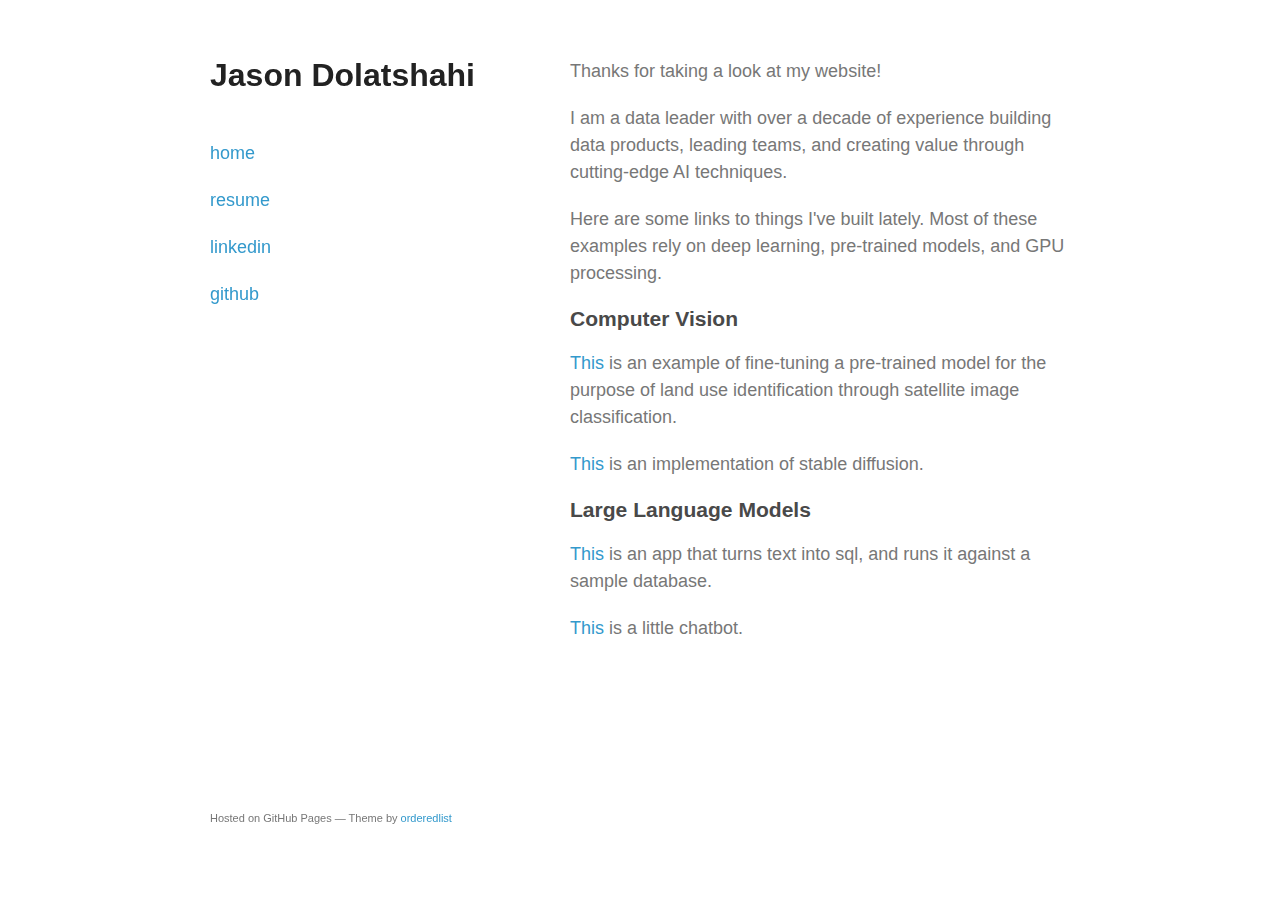
==== index.html @ a9b1c505 "update" ====
<!doctype html>
<html>

  <head>
    <meta charset="utf-8">
    <meta http-equiv="X-UA-Compatible" content="chrome=1">
    <title>jason</title>

    <link rel="stylesheet" href="stylesheets/styles.css">
    <link rel="stylesheet" href="stylesheets/pygment_trac.css">
    <meta name="viewport" content="width=device-width, initial-scale=1, user-scalable=no">
  </head>

  <body>
    <div class="wrapper">

      <header>
        <h1>Jason Dolatshahi</h1><br>
        <p class="view"><a href="/index.html">home</a></p>
        <p class="view"><a href="https://github.com/jason137/jason137.github.io/blob/master/cv.pdf">resume</a></p>
        <p class="view"><a href="https://www.linkedin.com/pub/jason-dolatshahi/44/322/53b">linkedin</a></p>
        <p class="view"><a href="https://github.com/jason137">github</a></p>
        <!-- <p class="view"><a href="/etc.html">etc</a></p> -->
      </header>

      <section>
        <p>Thanks for taking a look at my website!</p>
        <p>I am a data leader with over a decade of experience building data
        products, leading teams, and creating value through cutting-edge AI
        techniques.</p>
        <p>Here are some links to things I've built lately. Most of these
        examples rely on deep learning, pre-trained models, and GPU processing.</p>

        <h3>Computer Vision</h3>
        <p><a href="https://rb.gy/2xwyw">This</a> is an example of fine-tuning a pre-trained model for the
            purpose of land use identification through satellite image classification.</p>
        <p><a href="https://rb.gy/fwgjk">This</a> is an implementation of stable diffusion.</p>

        <h3>Large Language Models</h3>
        <p><a href="https://rb.gy/uww72">This</a> is an app that turns text into sql, and runs it against a sample database.</p>
        <p><a href="https://rb.gy/vj3vz">This</a> is a little chatbot.</p>

        <!-- <h3>Reinforcement Learning</h3>
        <h3>Time Series</h3> -->

      </section>

      <footer>
        <p><small>Hosted on GitHub Pages &mdash; Theme by <a href="https://github.com/orderedlist">orderedlist</a></small></p>
      </footer>

    </div>
    <script src="javascripts/scale.fix.js"></script>
    
  </body>
</html>
---- stylesheets/styles.css ----
/* @import url(https://fonts.googleapis.com/css?family=Lato:300italic,700italic,300,700); */

body {
  padding:50px;
  /* font:18px/1.5 Lato, "Helvetica Neue", Helvetica, Arial, sans-serif; */
  font:18px/1.5 Helvetica, sans-serif;
  color:#777;
  font-weight:300;
}

h1, h2, h3, h4, h5, h6 {
  color:#222;
  margin:0 0 20px;
}

p, ul, ol, table, pre, dl {
  margin:0 0 20px;
}

h1, h2, h3 {
  line-height:1.1;
}

h1 {
  font-size:32px;
}

h2 {
  color:#393939;
}

h3, h4, h5, h6 {
  color:#494949;
}

a {
  color:#39c;
  font-weight:400;
  text-decoration:none;
}

a small {
  font-size:11px;
  color:#777;
  margin-top:-0.6em;
  display:block;
}

.wrapper {
  width:860px;
  margin:0 auto;
}

blockquote {
  border-left:1px solid #e5e5e5;
  margin:0;
  padding:0 0 0 20px;
  font-style:italic;
}

code, pre {
  font-family:Monaco, Bitstream Vera Sans Mono, Lucida Console, Terminal;
  color:#333;
  font-size:12px;
}

pre {
  padding:8px 15px;
  background: #f8f8f8;  
  border-radius:5px;
  border:1px solid #e5e5e5;
  overflow-x: auto;
}

table {
  width:100%;
  border-collapse:collapse;
}

th, td {
  text-align:left;
  padding:5px 10px;
  border-bottom:1px solid #e5e5e5;
}

dt {
  color:#444;
  font-weight:700;
}

th {
  color:#444;
}

img {
  max-width:100%;
}

header {
  width:270px;
  float:left;
  position:fixed;
}

header ul {
  list-style:none;
  height:40px;
  
  padding:0;
  
  background: #eee;
  background: -moz-linear-gradient(top, #f8f8f8 0%, #dddddd 100%);
  background: -webkit-gradient(linear, left top, left bottom, color-stop(0%,#f8f8f8), color-stop(100%,#dddddd));
  background: -webkit-linear-gradient(top, #f8f8f8 0%,#dddddd 100%);
  background: -o-linear-gradient(top, #f8f8f8 0%,#dddddd 100%);
  background: -ms-linear-gradient(top, #f8f8f8 0%,#dddddd 100%);
  background: linear-gradient(top, #f8f8f8 0%,#dddddd 100%);
  
  border-radius:5px;
  border:1px solid #d2d2d2;
  box-shadow:inset #fff 0 1px 0, inset rgba(0,0,0,0.03) 0 -1px 0;
  width:270px;
}

header li {
  width:89px;
  float:left;
  border-right:1px solid #d2d2d2;
  height:40px;
}

header ul a {
  line-height:1;
  font-size:11px;
  color:#999;
  display:block;
  text-align:center;
  padding-top:6px;
  height:40px;
}

strong {
  color:#222;
  font-weight:700;
}

header ul li + li {
  width:88px;
  border-left:1px solid #fff;
}

header ul li + li + li {
  border-right:none;
  width:89px;
}

header ul a strong {
  font-size:14px;
  display:block;
  color:#222;
}

section {
  width:500px;
  float:right;
  padding-bottom:50px;
}

small {
  font-size:11px;
}

hr {
  border:0;
  background:#e5e5e5;
  height:1px;
  margin:0 0 20px;
}

footer {
  width:270px;
  float:left;
  position:fixed;
  bottom:50px;
}

@media print, screen and (max-width: 960px) {
  
  div.wrapper {
    width:auto;
    margin:0;
  }
  
  header, section, footer {
    float:none;
    position:static;
    width:auto;
  }
  
  header {
    padding-right:320px;
  }
  
  section {
    border:1px solid #e5e5e5;
    border-width:1px 0;
    padding:20px 0;
    margin:0 0 20px;
  }
  
  header a small {
    display:inline;
  }
  
  header ul {
    position:absolute;
    right:50px;
    top:52px;
  }
}

@media print, screen and (max-width: 720px) {
  body {
    word-wrap:break-word;
  }
  
  header {
    padding:0;
  }
  
  header ul, header p.view {
    position:static;
  }
  
  pre, code {
    word-wrap:normal;
  }
}

@media print, screen and (max-width: 480px) {
  body {
    padding:15px;
  }
  
  header ul {
    display:none;
  }
}

@media print {
  body {
    padding:0.4in;
    font-size:12pt;
    color:#444;
  }
}
---- stylesheets/pygment_trac.css ----
.highlight  { background: #ffffff; }
.highlight .c { color: #999988; font-style: italic } /* Comment */
.highlight .err { color: #a61717; background-color: #e3d2d2 } /* Error */
.highlight .k { font-weight: bold } /* Keyword */
.highlight .o { font-weight: bold } /* Operator */
.highlight .cm { color: #999988; font-style: italic } /* Comment.Multiline */
.highlight .cp { color: #999999; font-weight: bold } /* Comment.Preproc */
.highlight .c1 { color: #999988; font-style: italic } /* Comment.Single */
.highlight .cs { color: #999999; font-weight: bold; font-style: italic } /* Comment.Special */
.highlight .gd { color: #000000; background-color: #ffdddd } /* Generic.Deleted */
.highlight .gd .x { color: #000000; background-color: #ffaaaa } /* Generic.Deleted.Specific */
.highlight .ge { font-style: italic } /* Generic.Emph */
.highlight .gr { color: #aa0000 } /* Generic.Error */
.highlight .gh { color: #999999 } /* Generic.Heading */
.highlight .gi { color: #000000; background-color: #ddffdd } /* Generic.Inserted */
.highlight .gi .x { color: #000000; background-color: #aaffaa } /* Generic.Inserted.Specific */
.highlight .go { color: #888888 } /* Generic.Output */
.highlight .gp { color: #555555 } /* Generic.Prompt */
.highlight .gs { font-weight: bold } /* Generic.Strong */
.highlight .gu { color: #800080; font-weight: bold; } /* Generic.Subheading */
.highlight .gt { color: #aa0000 } /* Generic.Traceback */
.highlight .kc { font-weight: bold } /* Keyword.Constant */
.highlight .kd { font-weight: bold } /* Keyword.Declaration */
.highlight .kn { font-weight: bold } /* Keyword.Namespace */
.highlight .kp { font-weight: bold } /* Keyword.Pseudo */
.highlight .kr { font-weight: bold } /* Keyword.Reserved */
.highlight .kt { color: #445588; font-weight: bold } /* Keyword.Type */
.highlight .m { color: #009999 } /* Literal.Number */
.highlight .s { color: #d14 } /* Literal.String */
.highlight .na { color: #008080 } /* Name.Attribute */
.highlight .nb { color: #0086B3 } /* Name.Builtin */
.highlight .nc { color: #445588; font-weight: bold } /* Name.Class */
.highlight .no { color: #008080 } /* Name.Constant */
.highlight .ni { color: #800080 } /* Name.Entity */
.highlight .ne { color: #990000; font-weight: bold } /* Name.Exception */
.highlight .nf { color: #990000; font-weight: bold } /* Name.Function */
.highlight .nn { color: #555555 } /* Name.Namespace */
.highlight .nt { color: #000080 } /* Name.Tag */
.highlight .nv { color: #008080 } /* Name.Variable */
.highlight .ow { font-weight: bold } /* Operator.Word */
.highlight .w { color: #bbbbbb } /* Text.Whitespace */
.highlight .mf { color: #009999 } /* Literal.Number.Float */
.highlight .mh { color: #009999 } /* Literal.Number.Hex */
.highlight .mi { color: #009999 } /* Literal.Number.Integer */
.highlight .mo { color: #009999 } /* Literal.Number.Oct */
.highlight .sb { color: #d14 } /* Literal.String.Backtick */
.highlight .sc { color: #d14 } /* Literal.String.Char */
.highlight .sd { color: #d14 } /* Literal.String.Doc */
.highlight .s2 { color: #d14 } /* Literal.String.Double */
.highlight .se { color: #d14 } /* Literal.String.Escape */
.highlight .sh { color: #d14 } /* Literal.String.Heredoc */
.highlight .si { color: #d14 } /* Literal.String.Interpol */
.highlight .sx { color: #d14 } /* Literal.String.Other */
.highlight .sr { color: #009926 } /* Literal.String.Regex */
.highlight .s1 { color: #d14 } /* Literal.String.Single */
.highlight .ss { color: #990073 } /* Literal.String.Symbol */
.highlight .bp { color: #999999 } /* Name.Builtin.Pseudo */
.highlight .vc { color: #008080 } /* Name.Variable.Class */
.highlight .vg { color: #008080 } /* Name.Variable.Global */
.highlight .vi { color: #008080 } /* Name.Variable.Instance */
.highlight .il { color: #009999 } /* Literal.Number.Integer.Long */

.type-csharp .highlight .k { color: #0000FF }
.type-csharp .highlight .kt { color: #0000FF }
.type-csharp .highlight .nf { color: #000000; font-weight: normal }
.type-csharp .highlight .nc { color: #2B91AF }
.type-csharp .highlight .nn { color: #000000 }
.type-csharp .highlight .s { color: #A31515 }
.type-csharp .highlight .sc { color: #A31515 }
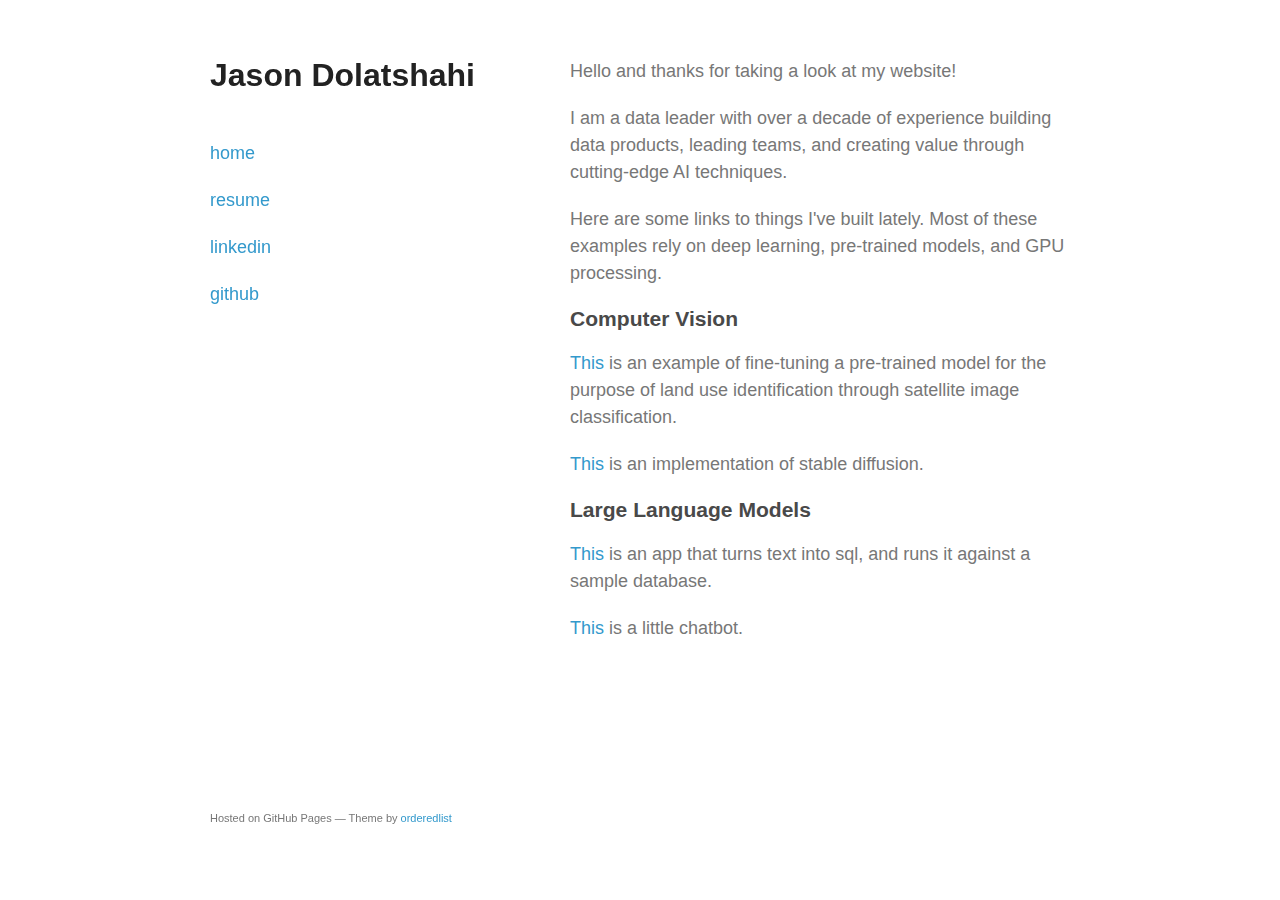
==== commit a10688d1: "updates" ====
--- a/index.html
+++ b/index.html
@@ -16,15 +16,15 @@
 
       <header>
         <h1>Jason Dolatshahi</h1><br>
-        <p class="view"><a href="/index.html">home</a></p>
-        <p class="view"><a href="https://github.com/jason137/jason137.github.io/blob/master/cv.pdf">resume</a></p>
+        <p class="view"><a href="/index.html">home</a></p> 
+        <p class="view"><a href="https://docs.google.com/document/d/1k4d8Qsaq8NNXDe6Lbqv-qQRaZGZ69nReungNMCALHnk/edit?usp=sharing">resume</a></p>
         <p class="view"><a href="https://www.linkedin.com/pub/jason-dolatshahi/44/322/53b">linkedin</a></p>
         <p class="view"><a href="https://github.com/jason137">github</a></p>
         <!-- <p class="view"><a href="/etc.html">etc</a></p> -->
       </header>
 
       <section>
-        <p>Thanks for taking a look at my website!</p>
+        <p>Hello and thanks for taking a look at my website!</p>
         <p>I am a data leader with over a decade of experience building data
         products, leading teams, and creating value through cutting-edge AI
         techniques.</p>
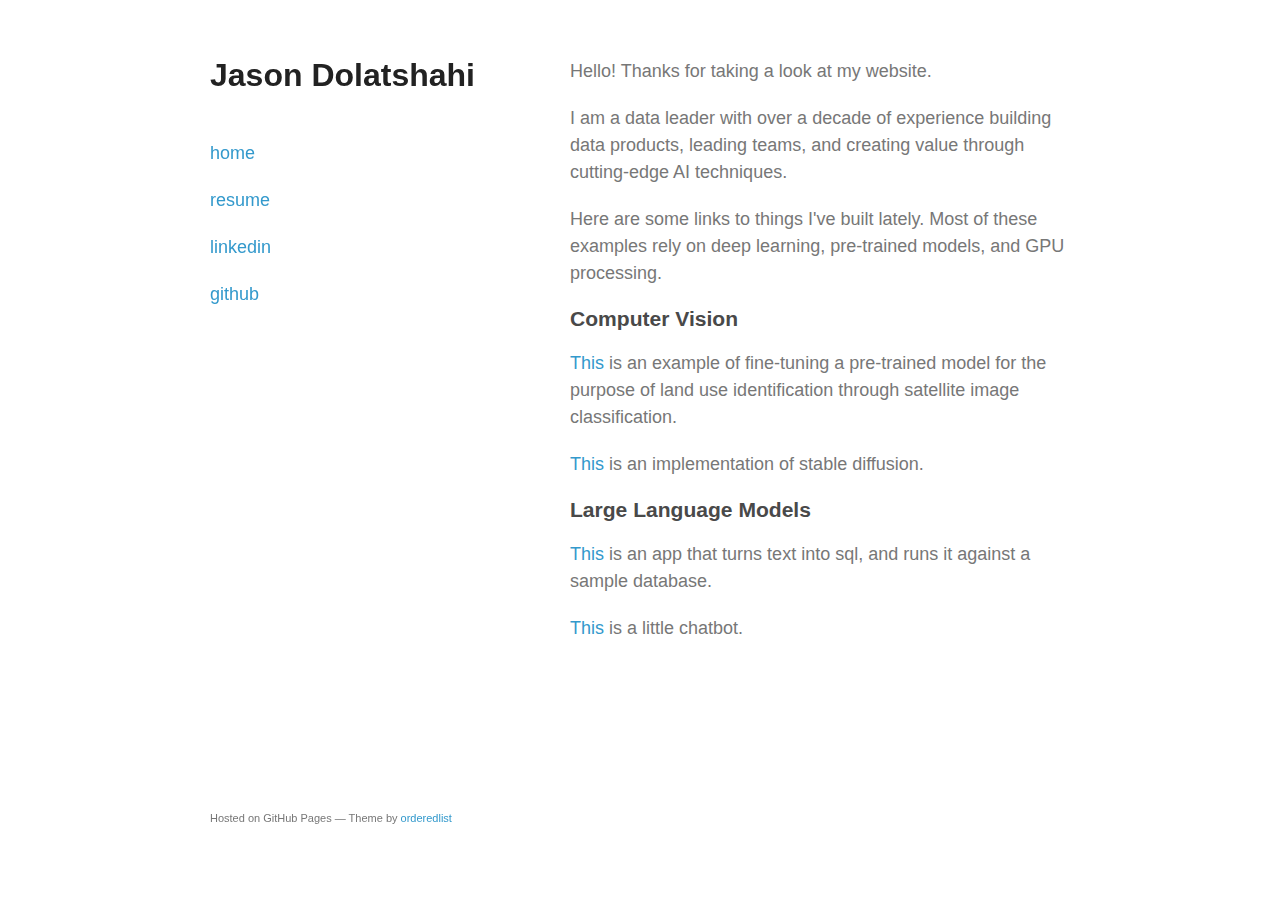
==== commit 1d329819: "Update index.html" ====
--- a/index.html
+++ b/index.html
@@ -24,7 +24,7 @@
       </header>
 
       <section>
-        <p>Hello and thanks for taking a look at my website!</p>
+        <p>Hello! Thanks for taking a look at my website.</p>
         <p>I am a data leader with over a decade of experience building data
         products, leading teams, and creating value through cutting-edge AI
         techniques.</p>
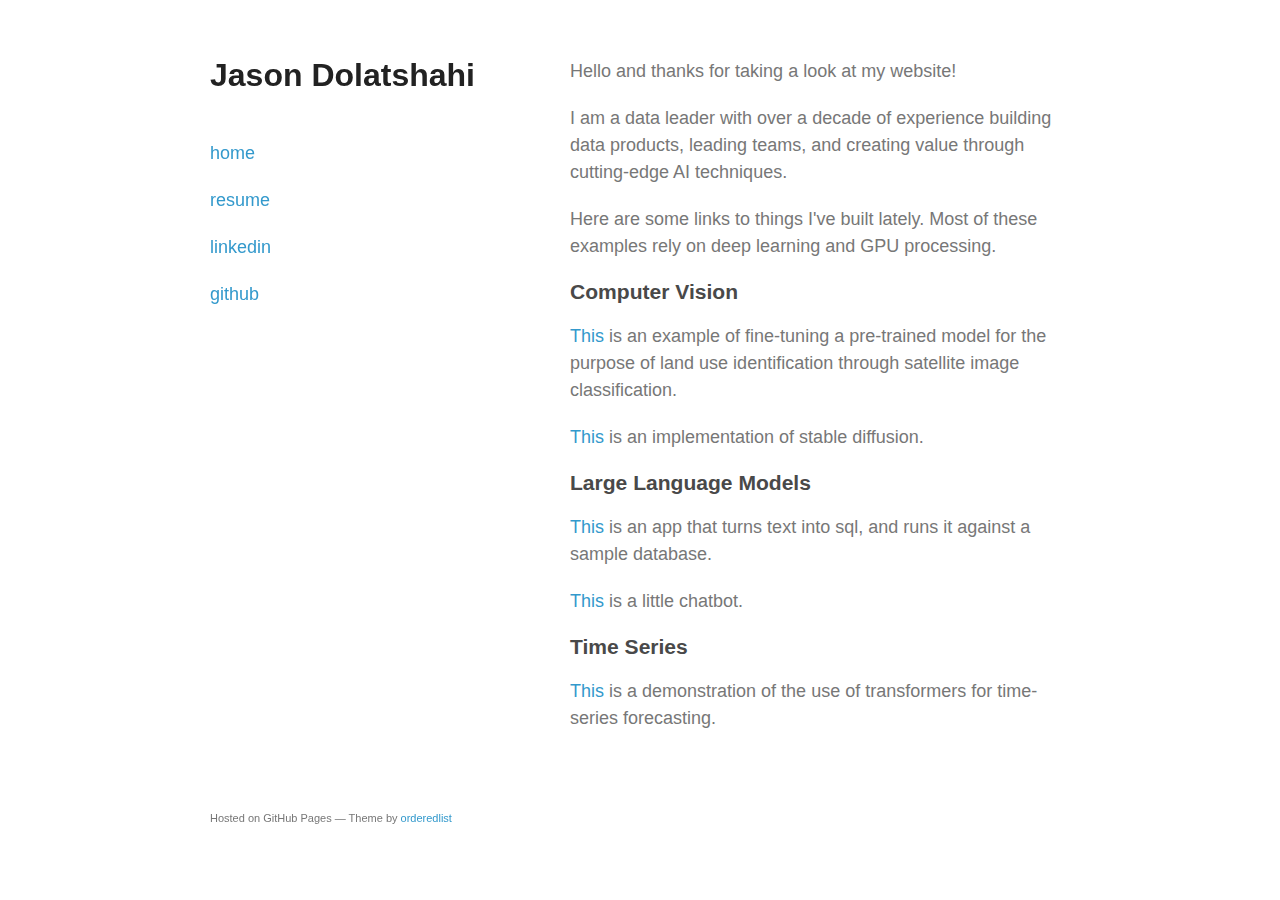
==== commit faad848a: "adding ts example" ====
--- a/index.html
+++ b/index.html
@@ -20,16 +20,15 @@
         <p class="view"><a href="https://docs.google.com/document/d/1k4d8Qsaq8NNXDe6Lbqv-qQRaZGZ69nReungNMCALHnk/edit?usp=sharing">resume</a></p>
         <p class="view"><a href="https://www.linkedin.com/pub/jason-dolatshahi/44/322/53b">linkedin</a></p>
         <p class="view"><a href="https://github.com/jason137">github</a></p>
-        <!-- <p class="view"><a href="/etc.html">etc</a></p> -->
       </header>
 
       <section>
-        <p>Hello! Thanks for taking a look at my website.</p>
+        <p>Hello and thanks for taking a look at my website!</p>
         <p>I am a data leader with over a decade of experience building data
         products, leading teams, and creating value through cutting-edge AI
         techniques.</p>
         <p>Here are some links to things I've built lately. Most of these
-        examples rely on deep learning, pre-trained models, and GPU processing.</p>
+        examples rely on deep learning and GPU processing.</p>
 
         <h3>Computer Vision</h3>
         <p><a href="https://rb.gy/2xwyw">This</a> is an example of fine-tuning a pre-trained model for the
@@ -40,8 +39,16 @@
         <p><a href="https://rb.gy/uww72">This</a> is an app that turns text into sql, and runs it against a sample database.</p>
         <p><a href="https://rb.gy/vj3vz">This</a> is a little chatbot.</p>
 
-        <!-- <h3>Reinforcement Learning</h3>
-        <h3>Time Series</h3> -->
+        <!--<h3>Reinforcement Learning</h3>
+        <p><a href=<LINK_GOES_HERE>This</a> is an app that compares the
+            performance of a greedy decision policy and a simple RL agent for
+            varying degrees of non-stationarity in a simulated environment.
+        </p> -->
+
+        <h3>Time Series</h3>
+        <p><a href="https://rb.gy/kfqnl">This</a> is a demonstration of the use of transformers for time-series forecasting.</p>
+
+        <!-- <h3>Deep Q-Networks</h3> -->
 
       </section>
 
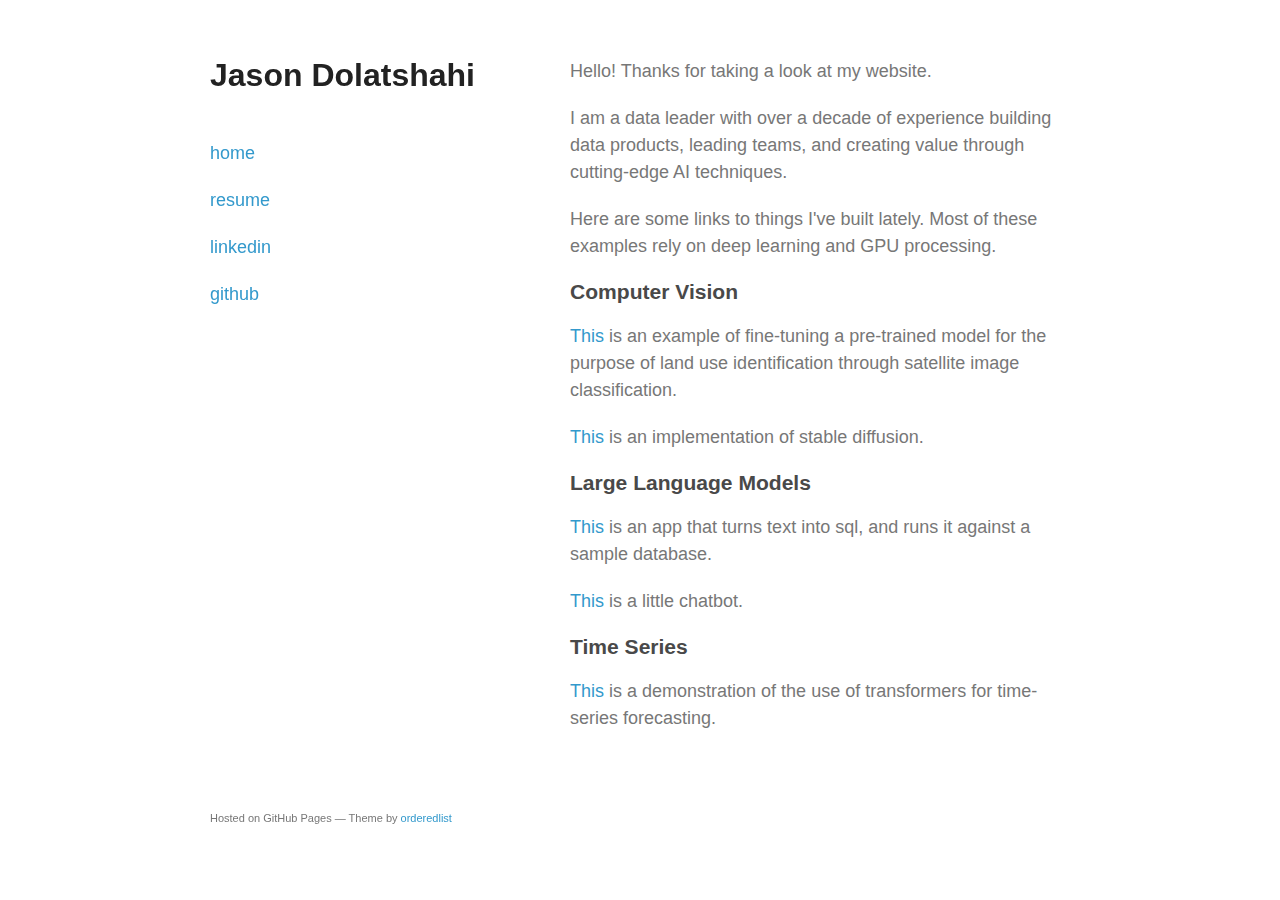
==== commit 41f0d418: "Merge branch 'master' of https://github.com/jason137/jason137.github.io" ====
--- a/index.html
+++ b/index.html
@@ -23,7 +23,7 @@
       </header>
 
       <section>
-        <p>Hello and thanks for taking a look at my website!</p>
+        <p>Hello! Thanks for taking a look at my website.</p>
         <p>I am a data leader with over a decade of experience building data
         products, leading teams, and creating value through cutting-edge AI
         techniques.</p>
